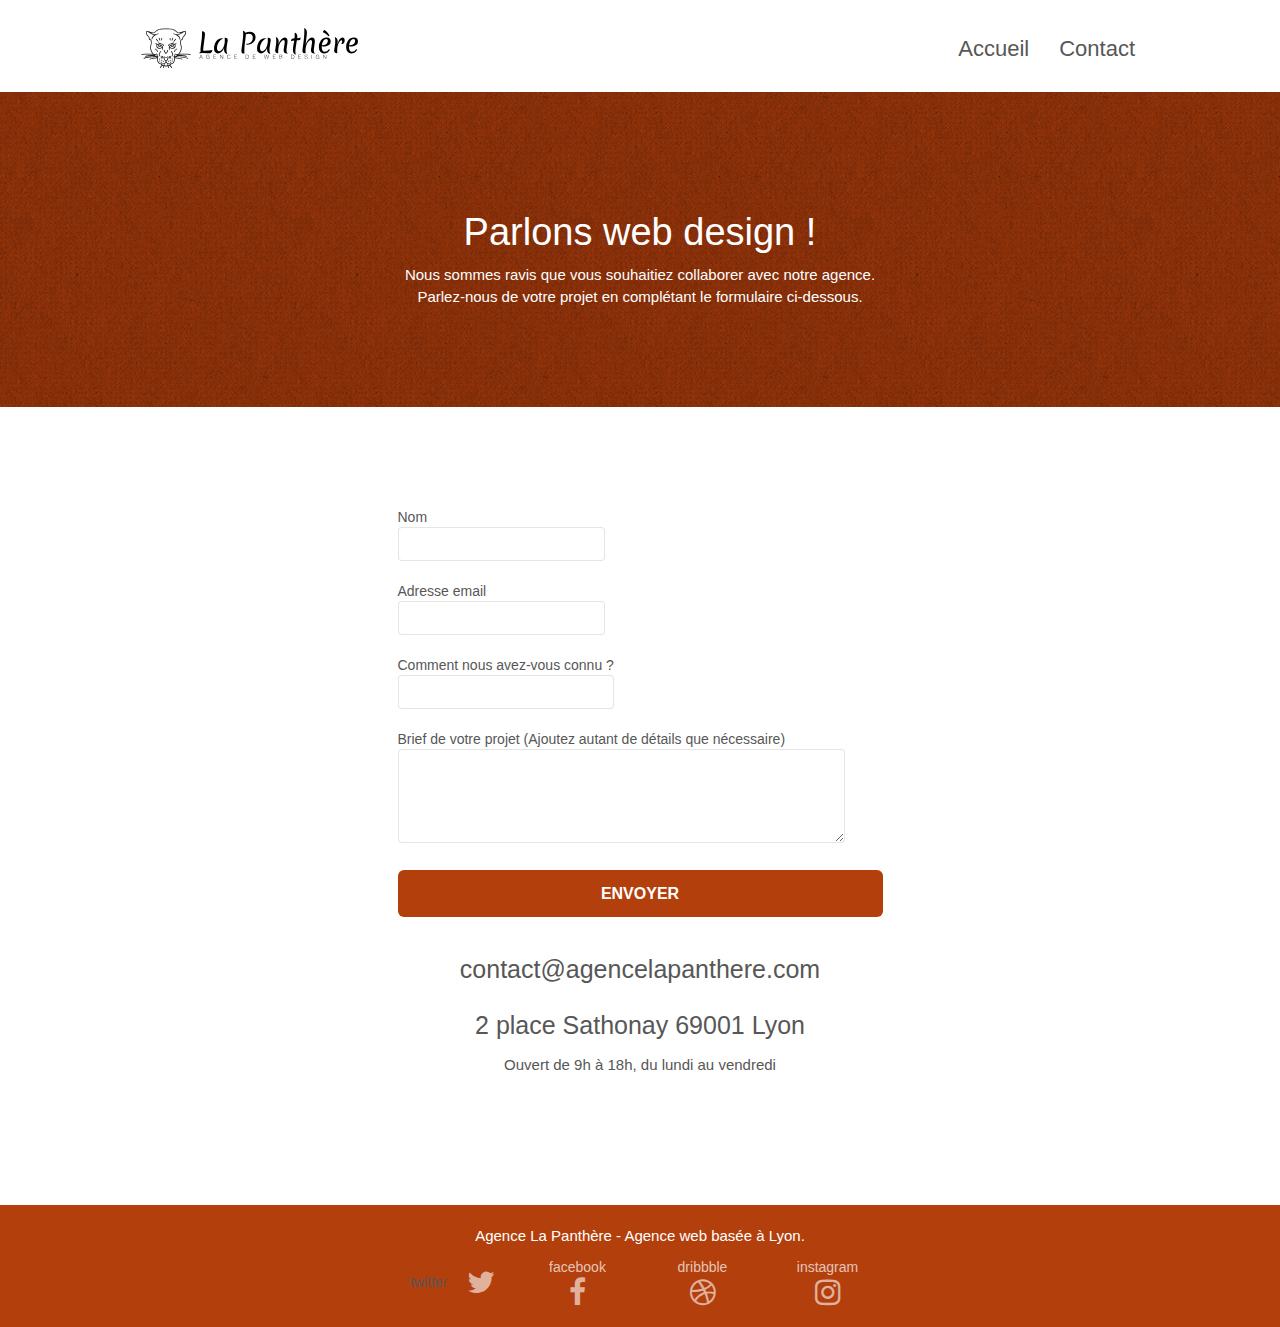
==== Contact.html @ 57f69f31 "finalisation" ====
<!doctype html>
<html lang="fr"> <!-- Langue fr -->
<head>
    <meta charset="utf-8">
	<!-- balise desc remplit  -->
	<!-- modif du format favicon -->
	<!-- supp des keywords  -->
    <meta name="description" content="Contacter l'agence de web design La panthère à Lyon pour ameliorer votre site Web SEO">
    <meta name="viewport" content="width=device-width, initial-scale=1.0, viewport-fit=cover">
    <link rel="shortcut icon" type="image/png" href="favicon.png">

	<!-- "meta robots" -->
	<meta name="robots" content="index, follow">
	<meta name="googlebots" content="index, follow">
    
	<link rel="stylesheet" type="text/css" href="./css/bootstrap.min.css">
	<link rel="stylesheet" type="text/css" href="style.css">
	<link rel="stylesheet" type="text/css" href="./css/font-awesome.css">
	<link rel="stylesheet" type="text/css" href="./css/et-line.min.css">

	<script src="./js/jquery-2.1.0.min.js"></script>
	<script src="./js/bootstrap.min.js"></script>
	<script src="./js/blocs.min.js"></script>
	<script src="./js/jqBootstrapValidation.js"></script>
	<script src="./js/formHandler.js"></script>

	<!-- Titre de la page  -->
    <title>Contact La Phanthère</title>

    
<!-- Analytics -->
 
<!-- Analytics END -->
    
</head>
<body>
<!-- Principal conteneur -->
<div class="page-container">
    
	<!-- bloc-0 -->
	<!-- ajout header nav  -->
	<header class="bloc bgc-white l-bloc " id="bloc-0">
		<div class="container bloc-sm">
			<nav class="navbar row">
				<div class="navbar-header">
					<a class="navbar-brand" href="index.html">
						<!-- supp keyword alt  -->
						<img src="img/agence-la-panthere-monochrome.svg" alt="Logo La panthère Agence web design" height="40" />
					</a>
					<button id="nav-toggle" type="button" class="ui-navbar-toggle navbar-toggle" data-toggle="collapse" data-target=".navbar-1">
						<span class="sr-only">Toggle navigation</span>
						<span class="icon-bar"></span>
						<span class="icon-bar"></span>
						<span class="icon-bar"></span>
					</button>
				</div>
				<div class="collapse navbar-collapse navbar-1 special-dropdown-nav">
					<ul class="site-navigation nav navbar-nav">
						<li>
							<a href="index.html">Accueil</a>
						</li>
						<!-- supp li inutiles  -->
						<li>
							<a href="Contact.html">Contact </a>
						</li>
					</ul>
				</div>
			</nav>
		</div>
	</header>
	<!-- bloc-0 END -->

	<!-- bloc-6 -->
	<main>
		<section class="bloc bg-dots-bg bg-repeat bgc-atomic-tangerine d-bloc bloc-bg-texture texture-paper" id="bloc-6">
			<div class="container bloc-lg">
				<div class="row">
					<div class="col-sm-12">
						<h1 class="text-center hero-bloc-text tc-white">
							Parlons web design !
						</h1>
						<p class="text-center mg-lg tc-white tight-width-whitespace">
							Nous sommes ravis que vous souhaitiez collaborer avec notre agence.<br>
							Parlez-nous de votre projet en complétant le formulaire ci-dessous.
						</p>
					</div>
				</div>
			</div>
		</section>
		<!-- bloc-6 END -->

		<!-- bloc-7 -->
		<!-- modif type input -->
		<div class="bloc bgc-white l-bloc" id="bloc-7">
			<div class="container bloc-lg">
				<div class="row centerForm">
					<div class="col-sm-6 ">
						<form id="form_1" novalidate data-success-msg="Votre message à bien été envoyé." data-fail-msg="Désole le serveur ne repond pas !">
							<div class="form-group">
								<label>
									Nom
									<input id="name" type="name" class="form-control"  />
								</label>								
							</div>
							<div class="form-group">
								<label>
									Adresse email
									<input id="email" type="email" class="form-control"  />
								</label>								
							</div>
							<div class="form-group">
								<label>
									Comment nous avez-vous connu ?
									<input class="form-control" type="info" id="input_504" />
								</label>
							</div>
							<div class="form-group">
								<label>
									Brief de votre projet (Ajoutez autant de détails que nécessaire)<br>
									<textarea id="message" class="form-control" rows="4" cols="50" ></textarea>
								</label>
							</div> 
							<button class="bloc-button btn btn-lg btn-block cta-hero btn-atomic-tangerine" type="submit">
								Envoyer
							</button>
						</form>
					</div>
					<!-- modif balise info -->
					<div class="col-sm-6 infoCont">
						<a href="mailto:contact@agencelapanthere.com">contact@agencelapanthere.com</a>
						<a href="https://www.google.fr/maps/place/2+Pl.+Sathonay,+69001+Lyon/@45.7695278,4.8279733,17z/data=!3m1!4b1!4m5!3m4!1s0x47f4eb020f3664e9:0x13e3d71752922c1f!8m2!3d45.7695241!4d4.8301673">2 place Sathonay 69001 Lyon</a>
						<p>Ouvert de 9h à 18h, du lundi au vendredi</p>
					</div>
				</div>
			</div>
		</div>
	</main>
		<!-- bloc-7 END -->

		<!-- ScrollToTop Button -->
		<a class="bloc-button btn btn-d scrollToTop" onclick="scrollToTarget('1')"><span class="fa fa-chevron-up"></span></a>
		<!-- ScrollToTop Button END-->


		<!-- Footer - bloc-8 -->
		<footer class="bloc bgc-atomic-tangerine d-bloc" id="bloc-8">
			<div class="container bloc-sm">
				<div class="row">
					<div class="col-sm-12">
						<p class="text-center white">
							Agence La Panthère - Agence web basée à Lyon.
						</p>
						<div class="row row-no-gutters social">
							<div class="col-sm-3">
								<div class="text-center">
									<a class="social" href="https://www.twitter.com">
										twitter
										<span class="fa fa-twitter icon-md"></span>
									</a>
								</div>
							</div>
							<div class="col-sm-3">
								<div class="text-center">
									facebook
									<a class="social" href="https://www.facebook.com">
										<span class="fa fa-facebook icon-md"></span>
									</a>
								</div>
							</div>
							<div class="col-sm-3">
								<div class="text-center">
									dribbble
									<a class="social" href="https://www.dribbble.com">
										<span class="fa fa-dribbble icon-md"></span>
									</a>
								</div>
							</div>
							<div class="col-sm-3">
								<div class="text-center">
									instagram
									<a class="social" href="https://www.instagram.com">
										<span class="fa fa-instagram icon-md"></span>
									</a>
								</div>
							</div>
						</div>
						<!-- supp partenaires -->
					</div>
				</div>
			</div>
		</footer>
	<!-- Footer - bloc-8 END -->

</div>
	<!-- Principal conteneur END -->
    

</body>
</html>
---- style.css ----
body {
    margin: 0;
    padding: 0;
    background: #FFF;
    overflow-x: hidden;
    -webkit-font-smoothing: antialiased;
    -moz-osx-font-smoothing: grayscale;
}

a,
button {
    transition: all .3s ease-in-out;
    outline: none!important;
}

a:hover {
    text-decoration: none;
    cursor: pointer;
}

#page-loading-blocs-notifaction {
    position: fixed;
    top: 0;
    bottom: 0;
    width: 100%;
    z-index: 100000;
    background: #FFFFFF url("img/pageload-spinner.gif") no-repeat center center;
}

.bloc {
    width: 100%;
    clear: both;
    background: 50% 50% no-repeat;
    padding: 0 50px;
    -webkit-background-size: cover;
    -moz-background-size: cover;
    -o-background-size: cover;
    background-size: cover;
    position: relative;
}

.bloc .container {
    padding-left: 0;
    padding-right: 0;
}

.bloc-lg {
    padding: 100px 50px;
}

.bloc-md {
    padding: 50px;
}

.bloc-sm {
    padding: 20px 50px;
}

.bg-center,
.bg-l-edge,
.bg-r-edge,
.bg-t-edge,
.bg-b-edge,
.bg-tl-edge,
.bg-bl-edge,
.bg-tr-edge,
.bg-br-edge,
.bg-repeat {
    -webkit-background-size: auto!important;
    -moz-background-size: auto!important;
    -o-background-size: auto!important;
    background-size: auto!important;
}

.bg-repeat {
    background: repeat;
}

.bg-t-edge {
    background: top no-repeat;
}

.bloc-bg-texture::before {
    content: "";
    background-size: 2px 2px;
    position: absolute;
    top: 0;
    bottom: 0;
    left: 0;
    right: 0;
}

.texture-paper::before {
    background: url("img/texture-paper.png");
    background-size: 280px 280px;
}

.b-parallax {
    background-attachment: fixed;
}

.d-bloc {
    color: rgba(255, 255, 255, .7);
}

.d-bloc button:hover {
    color: rgba(255, 255, 255, .9);
}

.d-bloc .icon-round,
.d-bloc .icon-square,
.d-bloc .icon-rounded,
.d-bloc .icon-semi-rounded-a,
.d-bloc .icon-semi-rounded-b {
    border-color: rgba(255, 255, 255, .9);
}

.d-bloc .divider-h span {
    border-color: rgba(255, 255, 255, .2);
}

.d-bloc .a-btn,
.d-bloc .navbar a,
.d-bloc .navbar-brand,
.d-bloc a .icon-sm,
.d-bloc a .icon-md,
.d-bloc a .icon-lg,
.d-bloc a .icon-xl,
.d-bloc h1 a,
.d-bloc h2 a,
.d-bloc h3 a,
.d-bloc h4 a,
.d-bloc h5 a,
.d-bloc h6 a,
.d-bloc p a {
    color: rgba(255, 255, 255, .6);
}

.d-bloc .a-btn:hover,
.d-bloc .navbar a:hover,
.d-bloc .navbar-brand:hover,
.d-bloc a:hover .icon-sm,
.d-bloc a:hover .icon-md,
.d-bloc a:hover .icon-lg,
.d-bloc a:hover .icon-xl,
.d-bloc h1 a:hover,
.d-bloc h2 a:hover,
.d-bloc h3 a:hover,
.d-bloc h4 a:hover,
.d-bloc h5 a:hover,
.d-bloc h6 a:hover,
.d-bloc p a:hover {
    color: rgba(255, 255, 255, 1);
}

.d-bloc .navbar-toggle .icon-bar {
    background: rgba(255, 255, 255, 1);
}

.d-bloc .btn-wire,
.d-bloc .btn-wire:hover {
    color: rgba(255, 255, 255, 1);
    border-color: rgba(255, 255, 255, 1);
}

.d-bloc .panel {
    color: rgba(0, 0, 0, .5);
}

.d-bloc .panel button:hover {
    color: rgba(0, 0, 0, .7);
}

.d-bloc .panel icon {
    border-color: rgba(0, 0, 0, .7);
}

.d-bloc .panel .divider-h span {
    border-color: rgba(0, 0, 0, .1);
}

.d-bloc .panel .a-btn {
    color: rgba(0, 0, 0, .6);
}

.d-bloc .panel .a-btn:hover {
    color: rgba(0, 0, 0, 1);
}

.d-bloc .panel .btn-wire,
.d-bloc .panel .btn-wire:hover {
    color: rgba(0, 0, 0, .7);
    border-color: rgba(0, 0, 0, .3);
}

.d-bloc .panel,
.l-bloc {
    color: rgba(0, 0, 0, .5);
}

.d-bloc .panel button:hover,
.l-bloc button:hover {
    color: rgba(0, 0, 0, .7);
}

.l-bloc .icon-round,
.l-bloc .icon-square,
.l-bloc .icon-rounded,
.l-bloc .icon-semi-rounded-a,
.l-bloc .icon-semi-rounded-b {
    border-color: rgba(0, 0, 0, .7);
}

.d-bloc .panel .divider-h span,
.l-bloc .divider-h span {
    border-color: rgba(0, 0, 0, .1);
}

.d-bloc .panel .a-btn,
.l-bloc .a-btn,
.l-bloc .navbar a,
.l-bloc .navbar-brand,
.l-bloc a .icon-sm,
.l-bloc a .icon-md,
.l-bloc a .icon-lg,
.l-bloc a .icon-xl,
.l-bloc h1 a,
.l-bloc h2 a,
.l-bloc h3 a,
.l-bloc h4 a,
.l-bloc h5 a,
.l-bloc h6 a,
.l-bloc p a {
    color: rgba(0, 0, 0, .6);
}

.d-bloc .panel .a-btn:hover,
.l-bloc .a-btn:hover,
.l-bloc .navbar a:hover,
.l-bloc .navbar-brand:hover,
.l-bloc a:hover .icon-sm,
.l-bloc a:hover .icon-md,
.l-bloc a:hover .icon-lg,
.l-bloc a:hover .icon-xl,
.l-bloc h1 a:hover,
.l-bloc h2 a:hover,
.l-bloc h3 a:hover,
.l-bloc h4 a:hover,
.l-bloc h5 a:hover,
.l-bloc h6 a:hover,
.l-bloc p a:hover {
    color: rgba(0, 0, 0, 1);
}

.l-bloc .navbar-toggle .icon-bar {
    color: rgba(0, 0, 0, .6);
}

.d-bloc .panel .btn-wire,
.d-bloc .panel .btn-wire:hover,
.l-bloc .btn-wire,
.l-bloc .btn-wire:hover {
    color: rgba(0, 0, 0, .7);
    border-color: rgba(0, 0, 0, .3);
}

.voffset {
    margin-top: 30px;
}

.voffset-lg {
    margin-top: 80px;
}

.row-no-gutters {
    margin-right: 0;
    margin-left: 0;
}

.row.row-no-gutters > [class^="col-"],
.row.row-no-gutters > [class*=" col-"] {
    padding-right: 0;
    padding-left: 0;
}

#bloc-1-hero h1 {
    font-size: 32px;
}

.navbar {
    margin-bottom: 0;
    z-index: 1;
}

.navbar-brand {
    height: auto;
    padding: 3px 15px;
    font-size: 25px;
    font-weight: normal;
    font-weight: 600;
    line-height: 44px;
}

.navbar-brand img {
    max-height: 200px;
    margin: 0 5px 0 0;
    display: inline;
}

.navbar-brand img[src$=svg] {
    min-width: 100px;
}

.nav-center .navbar-brand img {
    margin: 0;
}

.navbar .nav {
    padding-top: 2px;
    margin-right: -16px;
    float: right;
    z-index: 1;
}

.nav > li {
    float: left;
    margin-top: 4px;
    font-size: 16px;
}

.navbar-nav .open .dropdown-menu > li > a {
    text-align: inherit;
}

li a
{
    font-size: 22px;
}

li:hover
{
    background-color: #f6f6f6;
    border-radius: 25px;
}

.nav > li a:hover,
.nav > li a:focus {
    background: transparent;
}

.navbar-toggle {
    margin: 10px 10px 0 0;
    border: 0px;
}

.navbar-toggle:hover {
    background: transparent!important;
}

.navbar-toggle .icon-bar {
    background-color: rgba(0, 0, 0, .5);
    width: 26px;
}

.nav-invert .navbar .nav {
    float: left;
}

.nav-invert .navbar-header,
.nav-invert .navbar-brand {
    float: right;
    position: relative;
    z-index: 2;
}

/* ajout de  class  */

.citationT
{
    text-align: center;
    display: flex;
    flex-direction: column;
    margin: 5px ;
}

.citation
{
    font-weight: 200;
    font-size: 18px;
}

.marginh2
{
    margin: 8px;
}

.infoCont
{
    display: flex;
    flex-direction: column;
    align-items: center;
    margin: 20px;
    font-size: 25px;
}

.infoCont a 
{
    margin: 10px;
}

.infoCont a:hover
{
    background-color: #acacac;
    border-radius: 10px;
} 

.centerForm
{
    display: flex;
    align-items: center;
    justify-content: center;
    flex-wrap: wrap;
}

@media (min-width: 768px) {
    .site-navigation {
        position: absolute;
        top: 50%;
        right: 20px;
        transform: translate(0, -50%);
        -webkit-transform: translateY(-50%);
    }
    .nav > li .dropdown-menu a,
    .nav > li .dropdown-menu a:hover {
        color: #484848;
    }
    .nav-invert .site-navigation {
        left: 0;
        right: 0;
    }
    .nav-center {
        text-align: center;
    }
    .nav-center .navbar-header {
        width: 100%;
    }
    .nav-center .navbar-header,
    .nav-center .navbar-brand,
    .nav-center .nav > li {
        float: none;
        display: inline-block;
    }
    .nav-center .site-navigation {
        position: relative;
        width: 100%;
        right: 0;
        margin-right: 0px;
        margin-top: 20px;
    }
    .nav-center.mini-nav .navbar-toggle {
        float: none;
        margin: 10px auto 0;
    }
}

.nav > li > .dropdown a {
    background: none!important;
    display: block;
    padding: 14px 15px;
}

nav .caret {
    margin: 0 5px;
}

.dropdown-menu .dropdown-menu {
    top: -8px;
    left: 100%;
}

.dropdown-menu .dropmenu-flow-right {
    top: 100%;
    left: 0;
    margin-left: -1px;
    border-top-left-radius: 0;
    border-top-right-radius: 0;
}

.dropdown-menu .dropdown span {
    border: 4px solid black;
    border-top-color: transparent;
    border-right-color: transparent;
    border-bottom-color: transparent;
    margin: 6px -5px 0 0!important;
    float: right;
}

.mg-md {
    margin-top: 10px;
    margin-bottom: 20px;
}

.mg-lg {
    margin-top: 10px;
    margin-bottom: 40px;
}

.btn {
    margin: 0 5px 5px 0;
}

.btn.pull-right {
    margin: 0 0 5px 5px;
}

.btn-d,
.btn-d:hover,
.btn-d:focus {
    color: #FFF;
    background: rgba(0, 0, 0, .3);
}

button {
    outline: none!important;
}

.btn-rd {
    border-radius: 40px;
}

.btn-clean {
    border: 1px solid rgba(0, 0, 0, .08);
    border-bottom-color: rgba(0, 0, 0, .1);
    text-shadow: 0 1px 0 rgba(0, 0, 1, .1);
    box-shadow: 0 1px 3px rgba(0, 0, 1, .25), inset 0 1px 0 0 rgba(255, 255, 255, .15);
}

.icon-md {
    font-size: 30px!important;
}

.icon-lg {
    font-size: 60px!important;
}

.sm-shadow {
    text-shadow: 0 1px 2px rgba(0, 0, 0, .3);
}

.panel-sq,
.panel-sq .panel-heading,
.panel-sq .panel-footer {
    border-radius: 0;
}

.panel-rd {
    border-radius: 30px;
}

.panel-rd .panel-heading {
    border-radius: 29px 29px 0 0;
}

.panel-rd .panel-footer {
    border-radius: 0 0 29px 29px;
}

.form-control {
    border-color: rgba(0, 0, 0, .1);
    box-shadow: none;
}

.scrollToTop {
    width: 40px;
    height: 40px;
    position: fixed;
    bottom: 20px;
    right: 20px;
    opacity: 0;
    z-index: 500;
    transition: all .3s ease-in-out;
}

.scrollToTop span {
    margin-top: 6px;
}

.showScrollTop {
    font-size: 14px;
    opacity: 1;
}

a[data-lightbox] {
    position: relative;
    display: block;
    text-align: center;
}

a[data-lightbox]:hover::before {
    content: "+";
    font-family: "HelveticaNeue-Light", "Helvetica Neue Light", "Helvetica Neue", Helvetica, Arial;
    font-size: 32px;
    width: 50px;
    height: 50px;
    margin-left: -25px;
    border-radius: 50%;
    background: rgba(0, 0, 0, .6);
    color: #FFF;
    font-weight: 100;
    z-index: 1;
    position: absolute;
    top: 50%;
    transform: translateY(-50%);
    -webkit-transform: translateY(-50%);
}

a[data-lightbox]:hover img {
    opacity: 0.6;
    -webkit-animation-fill-mode: none;
    animation-fill-mode: none;
}

#lightbox-modal {
    display: flex;
    align-items: center;
}

#lightbox-modal .modal-dialog {
    width: 90%;
    max-width: 900px;
    margin: 0 auto 0;
}

#lightbox-modal .modal-dialog img {
    max-height: 90vh;
    margin: 0 auto;
}

.lightbox-caption {
    padding: 20px;
    color: #FFF;
    background: rgba(0, 0, 0, .5);
    position: absolute;
    left: 15px;
    right: 15px;
    bottom: 5px;
}

.close-lightbox {
    color: #FFF;
    font-size: 30px;
    position: absolute;
    top: 20px;
    right: 20px;
    z-index: 20;
    background: rgba(0, 0, 0, .5);
    border: none;
    line-height: 30px;
    padding: 0 9px 5px;
    opacity: 0.3;
}

.close-lightbox:hover,
.next-lightbox:hover,
.prev-lightbox:hover {
    opacity: 1.0;
    color: #FFF;
}

.next-lightbox,
.prev-lightbox {
    font-size: 20px;
    color: rgba(255, 255, 255, .9);
    background: rgba(0, 0, 0, .5);
    transition: all .2s ease-in-out;
    position: absolute;
    top: 45%;
    z-index: 1;
    opacity: 0.4;
}

.next-lightbox {
    padding: 6px 8px 1px 13px;
    right: 25px;
}

.prev-lightbox {
    padding: 6px 13px 1px 10px;
    left: 25px;
}

.snapshot-lb .modal-body {
    padding-bottom: 45px;
}

.snapshot-lb .lightbox-caption {
    padding: 0;
    color: rgba(0, 0, 0, .5);
    background: none;
}

h1,
h2,
h3,
h4,
h5,
h6,
p,
label,
.btn,
a {
    font-family: "helvetica";
    font-weight: 400;
    color: #575757!important;
}

.container {
    max-width: 1000px;
}

.hero-bloc-text {
    font-size: 38px;
}

.statement-bloc-text {
    line-height: 26px;
    font-style: italic;
    font-size: 20px;
    text-align: center;
    font-weight: lighter;
    max-width: 520px;
    margin: auto auto auto auto;
}

p {
    font-size: 15px;
}

.tight-width-whitespace {
    max-width: 600px;
    margin: auto auto auto auto;
}

.h1 {
    font-size: 20px;
    font-family: "Open Sans";
}

.cta-hero {
    margin-top: 22px;
    color: #FFFFFF!important;
    text-transform: uppercase;
    padding: 12px 28px 12px 28px;
    font-size: 16px;
    font-weight: 700;
}

/* modif de la balise social  */
.social {
    display: flex;
    align-items: center;
    justify-content: space-evenly;
    max-width: 500px;
    margin: auto auto auto auto;
}

h2 {
    font-size: 25px;
    line-height: 1.4em;
}

h3 {
    font-size: 15px;
    text-transform: uppercase;
    font-weight: 700;
    color: #333333!important;
}

.med-width-whitespace {
    max-width: 800px;
    margin: auto auto auto auto;
    box-shadow: 0px 0px 0px #000000;
}

h1 {
    color: #333333!important;
}

h4 {
    color: #333333!important;
}

.icons {
    margin-bottom: 14px;
    margin-top: 24px;
}

.white {
    color: #FFFFFF!important;
}

.portfolio-thumb {
    margin-bottom: 24px;
}

.portfolio-row {
    margin-bottom: 44px;
    margin-top: 50px;
}

.avatar {
    box-shadow: 0px 4px 9px rgba(0, 0, 0, 0.3);
}

.black-background {
    background-color: rgba(165, 147, 99, 0.7);
    padding: 40px 40px 40px 40px;
}

.bold-link {
    font-weight: 900;
    text-decoration: underline!important;
}

.bgc-white {
    background-color: #FFFFFF;
}

.bgc-dark-slate-blue {
    background-color: #364577;
}

/* modif de certaine couleur  */

.bgc-atomic-tangerine {
    background-color: #b33f0d;
}

.tc-white {
    color: #FFFFFF!important;
}

.btn-atomic-tangerine {
    background: #b33f0d;
    color: #FFFFFF!important;
}

.btn-atomic-tangerine:hover {
    background: #c27956!important;
    color: #FFFFFF!important;
}

.ltc-white {
    color: #FFFFFF!important;
}

.ltc-white:hover {
    color: #cccccc!important;
}

.ltc-atomic-tangerine {
    color: #F3976C!important;
}

.ltc-atomic-tangerine:hover {
    color: #c27956!important;
}

.icon-dark-slate-blue {
    color: #364577!important;
    border-color: #364577!important;
}

.bg-dots-bg {
    background-image: url("img/dots-bg.png");
}

.bg-lines-h2-bg {
    background-image: url("img/lines-h2-bg.png");
}

.bg-banniere {
    background-image: url("img/agence-la-panthere.jpg");
}

.bg-presentation {
    background-image: url("img/image-de-presentation.jpg");
}

@media (max-width: 1024px) {
    .bloc {
        padding-left: 20px;
        padding-right: 20px;
    }
    .bloc.full-width-bloc,
    .bloc-tile-2.full-width-bloc .container,
    .bloc-tile-3.full-width-bloc .container,
    .bloc-tile-4.full-width-bloc .container {
        padding-left: 0;
        padding-right: 0;
    }
}

@media (max-width: 992px) and (min-width: 768px) {
    .navbar .nav {
        max-width: 80%
    }
    .nav-center.navbar .nav {
        max-width: 100%
    }
}

@media only screen and (min-width: 768px) and (max-width: 1024px) and (orientation: landscape) {
    .b-parallax {
        background-attachment: scroll;
    }
}

@media only screen and (min-width: 1024px) and (max--width: 1366px) and (-webkit-min-device-pixel-ratio: 1.5) {
    .b-parallax {
        background-attachment: scroll;
    }
}

@media (max-width: 991px) {
    .container {
        width: 100%;
    }
    .b-parallax {
        background-attachment: scroll;
    }
    .page-container,
    #hero-bloc {
        overflow-x: hidden;
        position: relative;
    }
    /* .bloc { interdit par W3C )
        padding-left: constant(safe-area-inset-left);
        padding-right: constant(safe-area-inset-right);
    } */
    .bloc-group,
    .bloc-group .bloc {
        display: block;
        width: 100%;
    }
    .bloc-fill-screen .fill-bloc-top-edge,
    .bloc-fill-screen .fill-bloc-bottom-edge {
        padding: 0 20px;
        /* padding-left: constant(safe-area-inset-left);
        padding-right: constant(safe-area-inset-right); */
    }
}

@media (max-width: 767px) {
    .page-container {
        overflow-x: hidden;
        position: relative;
    }
    h1,
    h2,
    h3,
    h4,
    h5,
    h6,
    p,
    #disqus_thread {
        padding-left: 10px!important;
        padding-right: 10px!important;
    }
    .b-parallax {
        background-attachment: scroll;
    }
    .navbar .nav {
        padding-top: 0;
        border-top: 1px solid rgba(0, 0, 0, .2);
        float: none!important;
    }
    .navbar.row {
        margin-left: 0;
        margin-right: 0;
    }
    .site-navigation {
        position: inherit;
        transform: none;
        -webkit-transform: none;
        -ms-transform: none;
    }
    .nav > li {
        margin-top: 0;
        border-bottom: 1px solid rgba(0, 0, 0, .1);
        background: rgba(0, 0, 0, .05);
        text-align: left;
        padding-left: 15px;
        width: 100%;
    }
    .nav > li:hover {
        background: rgba(0, 0, 0, .08);
    }
    .dropdown .dropdown a .caret {
        float: none;
        margin: 5px 0 0 10px!important;
        border: 4px solid black;
        border-bottom-color: transparent;
        border-right-color: transparent;
        border-left-color: transparent;
    }
    #hero-bloc .navbar .nav {
        background: rgba(0, 0, 0, .8);
    }
    #hero-bloc .navbar .nav a {
        color: rgba(255, 255, 255, .6);
    }
    .hero {
        padding: 50px 0;
    }
    .hero-nav {
        left: -1px;
        right: -1px;
    }
    .navbar-collapse {
        padding: 0;
        overflow-x: hidden;
        -webkit-box-shadow: none;
        box-shadow: none;
    }
    .navbar-brand img {
        max-height: 40px;
        width: auto;
    }
    .nav-invert .navbar-header {
        float: none;
        width: 100%;
    }
    .nav-invert .navbar-toggle {
        float: left;
        margin-left: 10px;
    }
    .bloc {
        padding-left: 0;
        padding-right: 0;
    }
    .bloc-xxl,
    .bloc-xl,
    .bloc-lg {
        padding: 40px 0;
    }
    .bloc-sm,
    .bloc-md {
        padding-left: 0;
        padding-right: 0;
    }
    .bloc-tile-2 .container,
    .bloc-tile-3 .container,
    .bloc-tile-4 .container,
    .bloc-fill-screen .fill-bloc-top-edge,
    .bloc-fill-screen .fill-bloc-bottom-edge {
        padding-left: 0;
        padding-right: 0;
    }
    .a-block {
        padding: 0 10px;
    }
    .btn-dwn {
        display: none;
    }
    .voffset {
        margin-top: 5px;
    }
    .voffset-md {
        margin-top: 20px;
    }
    .voffset-lg {
        margin-top: 30px;
    }
    form {
        padding: 5px;
    }
    .close-lightbox {
        display: inline-block;
    }
    .blocsapp-device-iphone5 {
        background-size: 216px 425px;
        padding-top: 60px;
        width: 216px;
        height: 425px;
    }
    .blocsapp-device-iphone5 img {
        width: 180px;
        height: 320px;
    }
}

@media (max-width: 400px) {
    .bloc {
        padding-left: 0;
        padding-right: 0;
    }
}

@media (max-width: 767px) {
    .bloc-mob-center-text {
        text-align: center;
    }
}
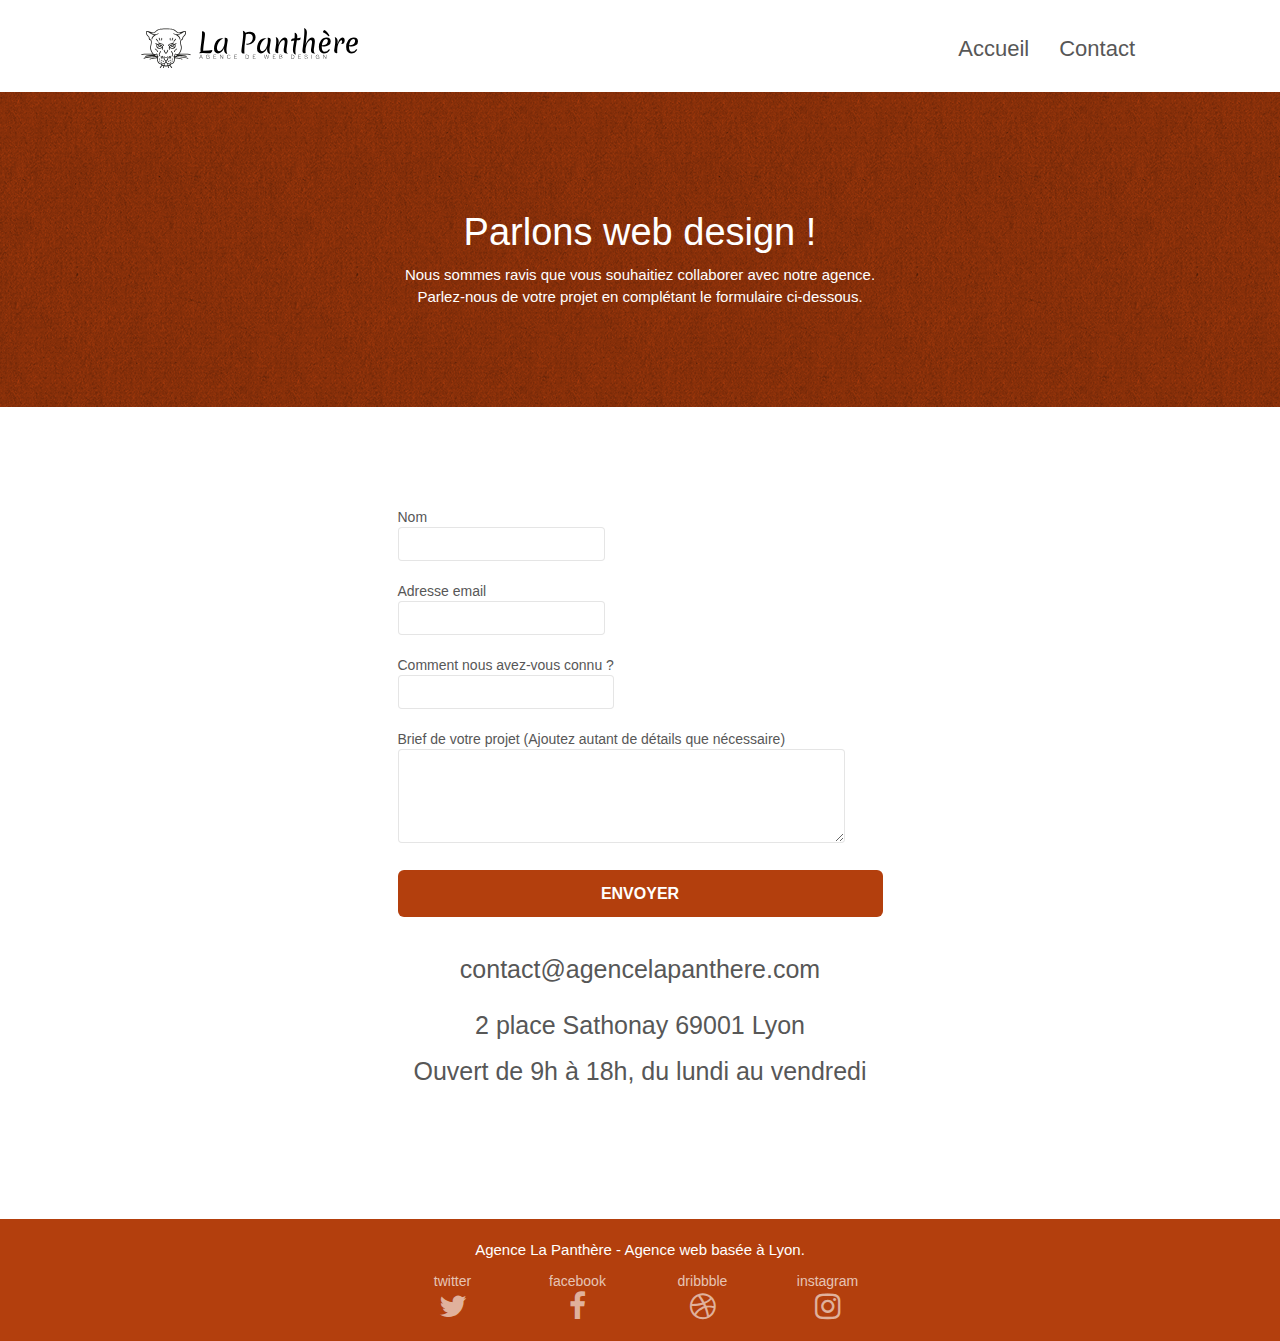
==== commit d3fe1f6b: "modif footer" ====
--- a/Contact.html
+++ b/Contact.html
@@ -153,8 +153,8 @@
 						<div class="row row-no-gutters social">
 							<div class="col-sm-3">
 								<div class="text-center">
+									twitter
 									<a class="social" href="https://www.twitter.com">
-										twitter
 										<span class="fa fa-twitter icon-md"></span>
 									</a>
 								</div>
--- a/style.css
+++ b/style.css
@@ -408,6 +408,11 @@
     margin: 10px;
 }
 
+.infoCont p
+{
+    font-size: 25px;
+}
+
 .infoCont a:hover
 {
     background-color: #acacac;
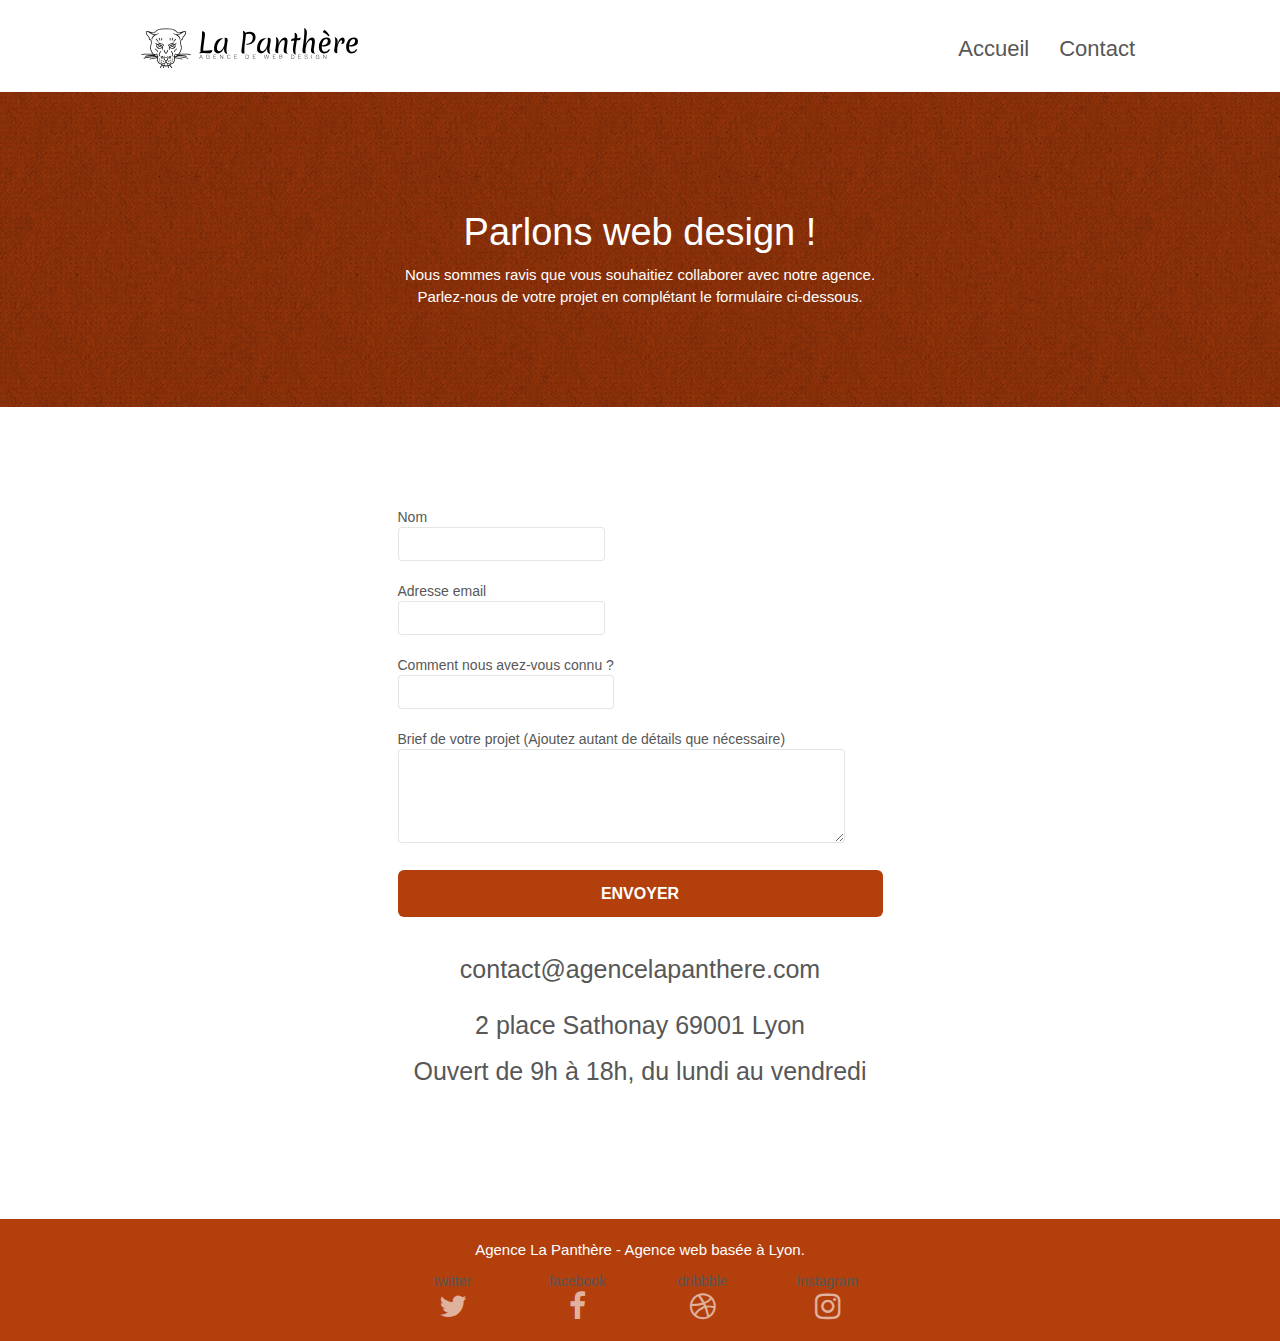
==== commit 5a833668: "fianl" ====
--- a/Contact.html
+++ b/Contact.html
@@ -153,32 +153,32 @@
 						<div class="row row-no-gutters social">
 							<div class="col-sm-3">
 								<div class="text-center">
-									twitter
 									<a class="social" href="https://www.twitter.com">
+										twitter
 										<span class="fa fa-twitter icon-md"></span>
 									</a>
 								</div>
 							</div>
 							<div class="col-sm-3">
-								<div class="text-center">
-									facebook
+								<div class="text-center">									
 									<a class="social" href="https://www.facebook.com">
+										facebook
 										<span class="fa fa-facebook icon-md"></span>
 									</a>
 								</div>
 							</div>
 							<div class="col-sm-3">
-								<div class="text-center">
-									dribbble
+								<div class="text-center">								
 									<a class="social" href="https://www.dribbble.com">
+										dribbble
 										<span class="fa fa-dribbble icon-md"></span>
 									</a>
 								</div>
 							</div>
 							<div class="col-sm-3">
-								<div class="text-center">
-									instagram
+								<div class="text-center">									
 									<a class="social" href="https://www.instagram.com">
+										instagram
 										<span class="fa fa-instagram icon-md"></span>
 									</a>
 								</div>
--- a/style.css
+++ b/style.css
@@ -704,6 +704,7 @@
     background: none;
 }
 
+
 h1,
 h2,
 h3,
@@ -766,8 +767,14 @@
     align-items: center;
     justify-content: space-evenly;
     max-width: 500px;
-    margin: auto auto auto auto;
-}
+    margin: auto auto auto auto;    
+}
+
+.social a
+{
+    flex-direction: column;
+}
+
 
 h2 {
     font-size: 25px;
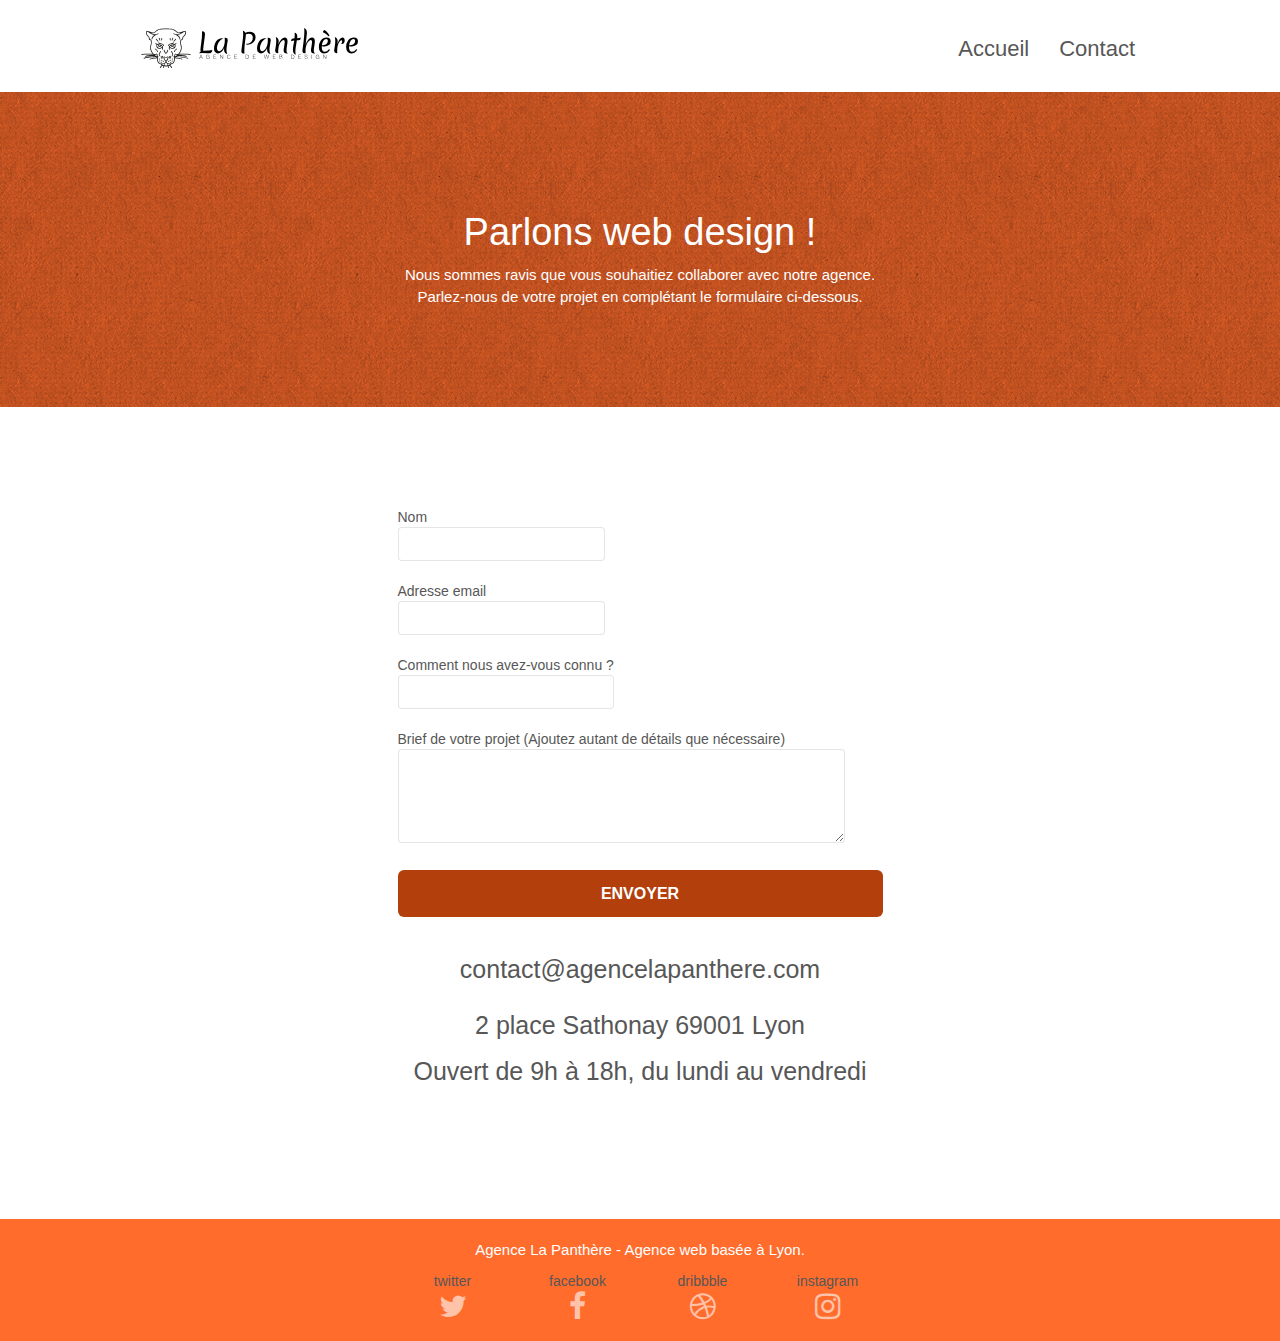
==== commit cbc85186: "head change" ====
--- a/Contact.html
+++ b/Contact.html
@@ -16,7 +16,6 @@
 	<link rel="stylesheet" type="text/css" href="./css/bootstrap.min.css">
 	<link rel="stylesheet" type="text/css" href="style.css">
 	<link rel="stylesheet" type="text/css" href="./css/font-awesome.css">
-	<link rel="stylesheet" type="text/css" href="./css/et-line.min.css">
 
 	<script src="./js/jquery-2.1.0.min.js"></script>
 	<script src="./js/bootstrap.min.js"></script>
--- a/style.css
+++ b/style.css
@@ -845,7 +845,7 @@
 /* modif de certaine couleur  */
 
 .bgc-atomic-tangerine {
-    background-color: #b33f0d;
+    background-color: #ff6c2c;
 }
 
 .tc-white {
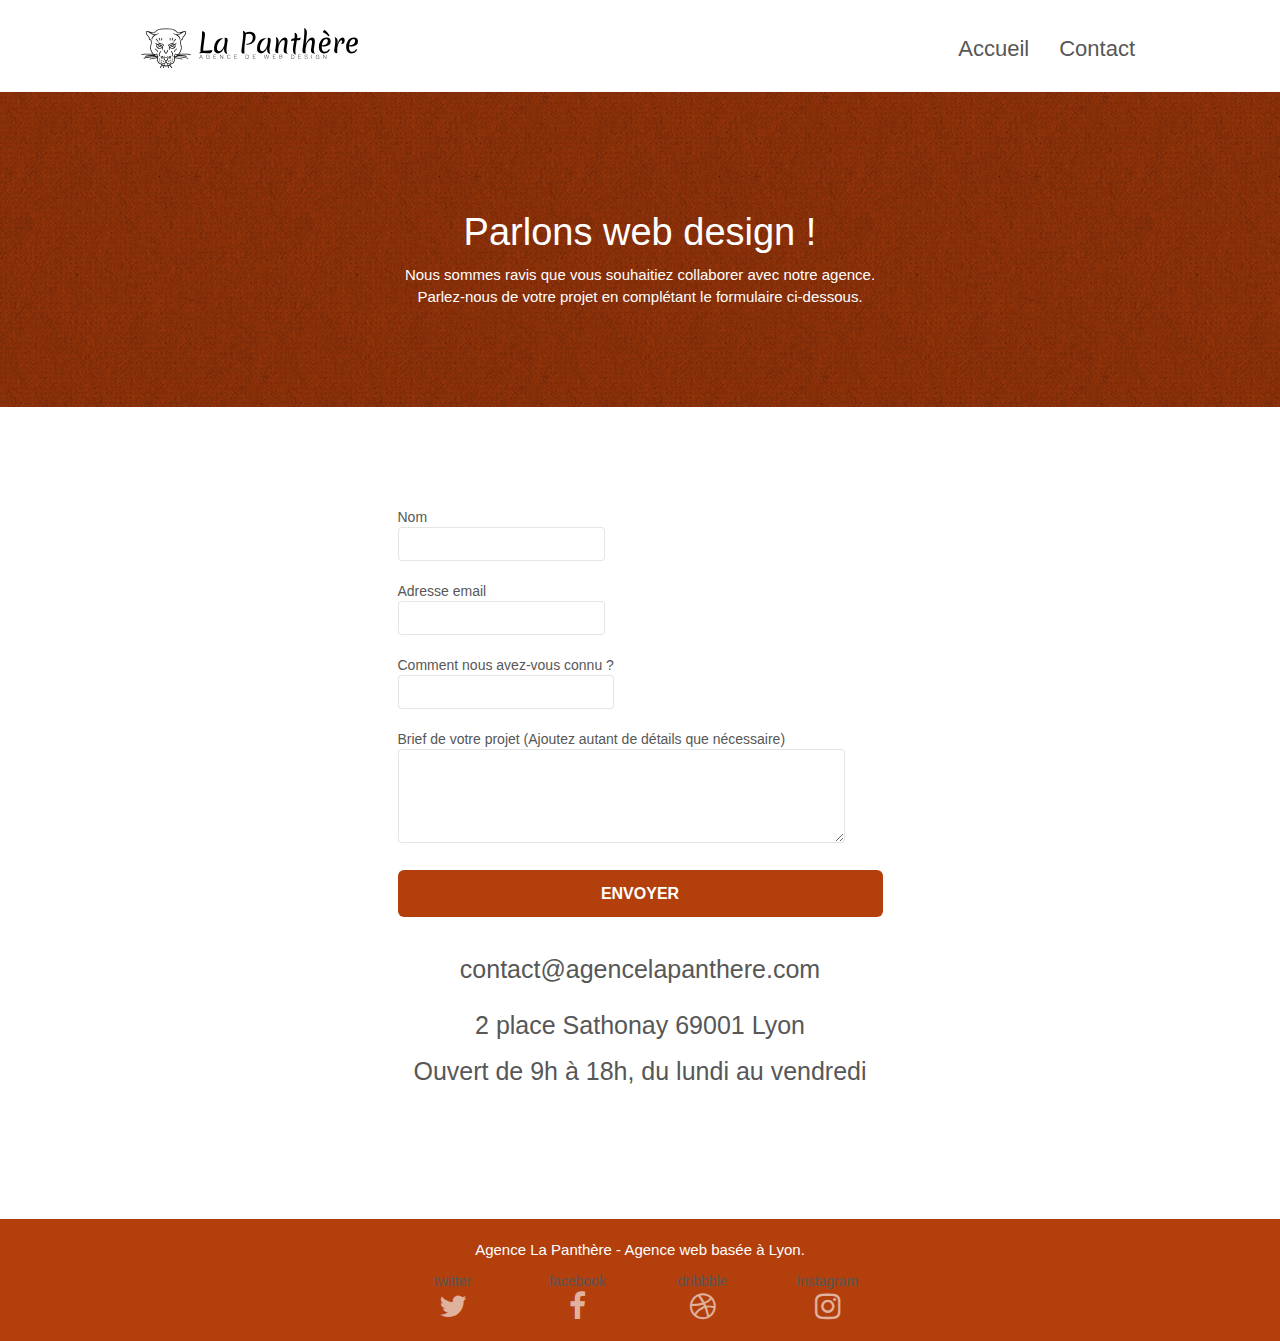
==== commit 3c3361ab: "final" ====
--- a/Contact.html
+++ b/Contact.html
@@ -17,9 +17,7 @@
 	<link rel="stylesheet" type="text/css" href="style.css">
 	<link rel="stylesheet" type="text/css" href="./css/font-awesome.css">
 
-	<script src="./js/jquery-2.1.0.min.js"></script>
 	<script src="./js/bootstrap.min.js"></script>
-	<script src="./js/blocs.min.js"></script>
 	<script src="./js/jqBootstrapValidation.js"></script>
 	<script src="./js/formHandler.js"></script>
 
--- a/style.css
+++ b/style.css
@@ -845,7 +845,7 @@
 /* modif de certaine couleur  */
 
 .bgc-atomic-tangerine {
-    background-color: #ff6c2c;
+    background-color: #b33f0d;
 }
 
 .tc-white {
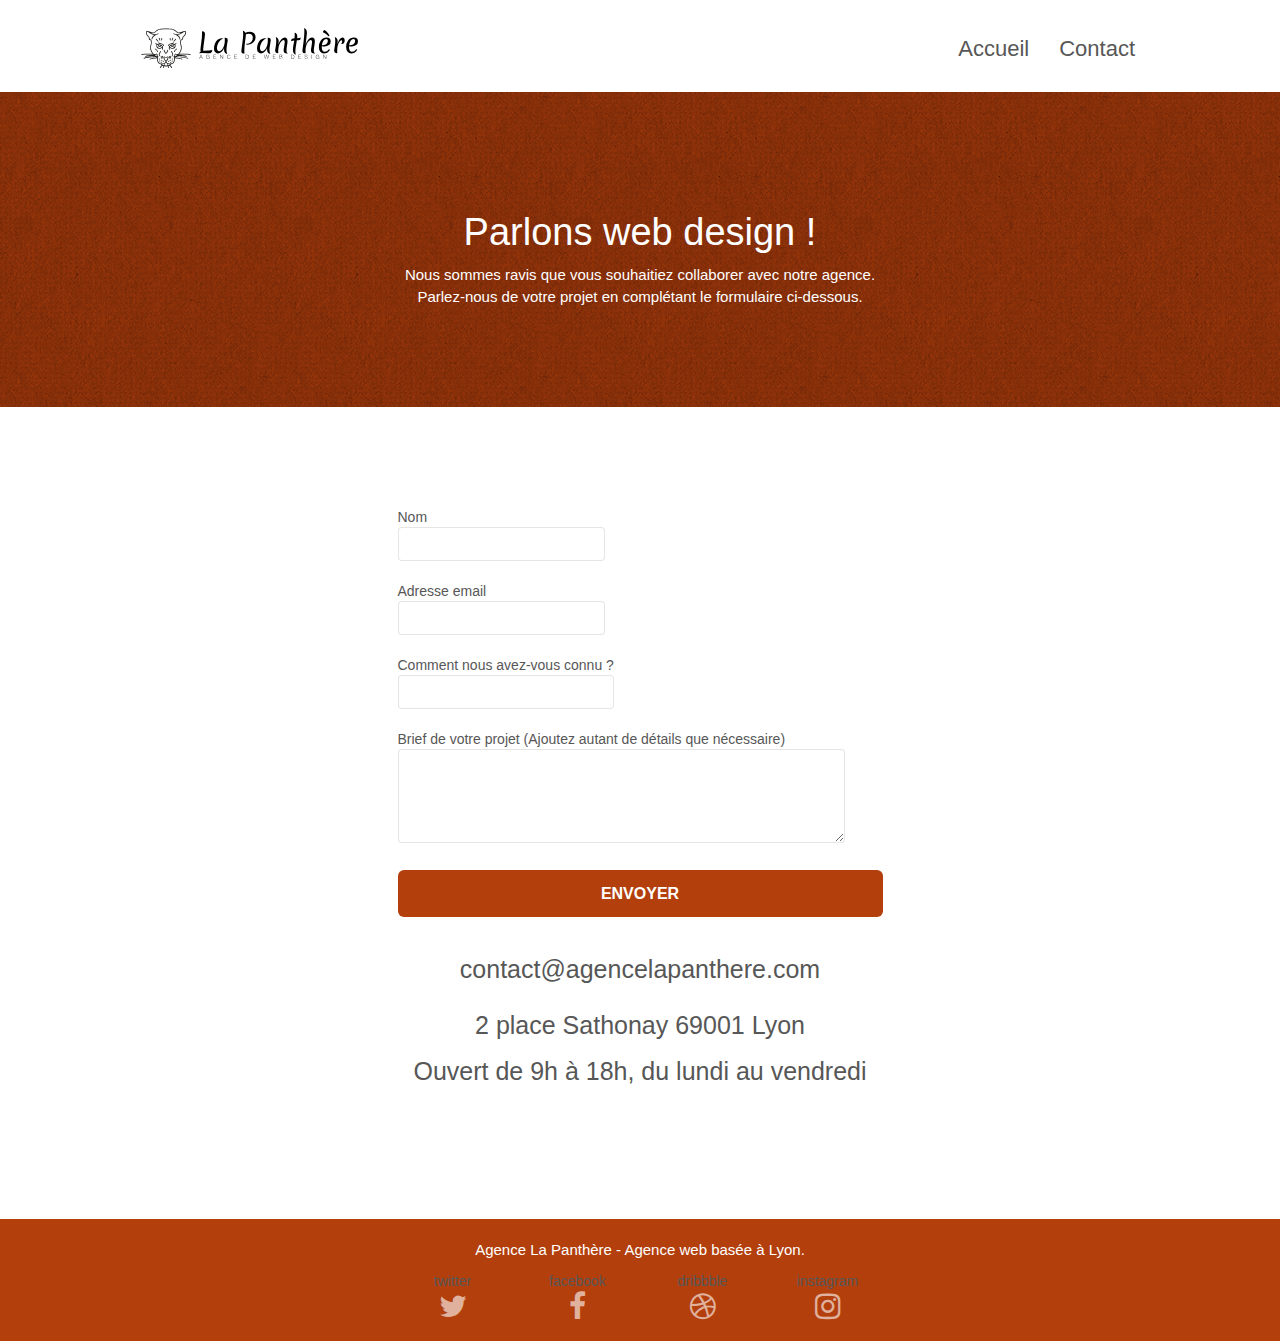
==== commit 5509b9c4: "ajout de jquery" ====
--- a/Contact.html
+++ b/Contact.html
@@ -16,10 +16,15 @@
 	<link rel="stylesheet" type="text/css" href="./css/bootstrap.min.css">
 	<link rel="stylesheet" type="text/css" href="style.css">
 	<link rel="stylesheet" type="text/css" href="./css/font-awesome.css">
-
+	<link rel="stylesheet" type="text/css" href="./css/et-line.css" />
+
+	<script src="https://code.jquery.com/jquery-2.1.0.min.js" integrity="sha256-8oQ1OnzE2X9v4gpRVRMb1DWHoPHJilbur1LP9ykQ9H0=" crossorigin="anonymous"></script>
 	<script src="./js/bootstrap.min.js"></script>
 	<script src="./js/jqBootstrapValidation.js"></script>
 	<script src="./js/formHandler.js"></script>
+	<script src="./js/blocs.js"></script>
+	<script src="./js/jquery.touchSwipe.js" defer></script>
+
 
 	<!-- Titre de la page  -->
     <title>Contact La Phanthère</title>
--- a/css/et-line.css
+++ b/css/et-line.css
@@ -0,0 +1,519 @@
+@font-face {
+    font-family: et-line;
+    src: url(../fonts/et-line.eot);
+    src: url(../fonts/et-line.eot?#iefix) format('embedded-opentype'), url(../fonts/et-line.woff) format('woff'), url(../fonts/et-line.ttf) format('truetype'), url(../fonts/et-line.svg#et-line) format('svg');
+    font-weight: 400;
+    font-style: normal
+}
+
+.et-icon-adjustments,
+.et-icon-alarmclock,
+.et-icon-anchor,
+.et-icon-aperture,
+.et-icon-attachment,
+.et-icon-bargraph,
+.et-icon-basket,
+.et-icon-beaker,
+.et-icon-bike,
+.et-icon-book-open,
+.et-icon-briefcase,
+.et-icon-browser,
+.et-icon-calendar,
+.et-icon-camera,
+.et-icon-caution,
+.et-icon-chat,
+.et-icon-circle-compass,
+.et-icon-clipboard,
+.et-icon-clock,
+.et-icon-cloud,
+.et-icon-compass,
+.et-icon-desktop,
+.et-icon-dial,
+.et-icon-document,
+.et-icon-documents,
+.et-icon-download,
+.et-icon-dribbble,
+.et-icon-edit,
+.et-icon-envelope,
+.et-icon-expand,
+.et-icon-facebook,
+.et-icon-flag,
+.et-icon-focus,
+.et-icon-gears,
+.et-icon-genius,
+.et-icon-gift,
+.et-icon-global,
+.et-icon-globe,
+.et-icon-googleplus,
+.et-icon-grid,
+.et-icon-happy,
+.et-icon-hazardous,
+.et-icon-heart,
+.et-icon-hotairballoon,
+.et-icon-hourglass,
+.et-icon-key,
+.et-icon-laptop,
+.et-icon-layers,
+.et-icon-lifesaver,
+.et-icon-lightbulb,
+.et-icon-linegraph,
+.et-icon-linkedin,
+.et-icon-lock,
+.et-icon-magnifying-glass,
+.et-icon-map,
+.et-icon-map-pin,
+.et-icon-megaphone,
+.et-icon-mic,
+.et-icon-mobile,
+.et-icon-newspaper,
+.et-icon-notebook,
+.et-icon-paintbrush,
+.et-icon-paperclip,
+.et-icon-pencil,
+.et-icon-phone,
+.et-icon-picture,
+.et-icon-pictures,
+.et-icon-piechart,
+.et-icon-presentation,
+.et-icon-pricetags,
+.et-icon-printer,
+.et-icon-profile-female,
+.et-icon-profile-male,
+.et-icon-puzzle,
+.et-icon-quote,
+.et-icon-recycle,
+.et-icon-refresh,
+.et-icon-ribbon,
+.et-icon-rss,
+.et-icon-sad,
+.et-icon-scissors,
+.et-icon-scope,
+.et-icon-search,
+.et-icon-shield,
+.et-icon-speedometer,
+.et-icon-strategy,
+.et-icon-streetsign,
+.et-icon-tablet,
+.et-icon-target,
+.et-icon-telescope,
+.et-icon-toolbox,
+.et-icon-tools,
+.et-icon-tools-2,
+.et-icon-trophy,
+.et-icon-tumblr,
+.et-icon-twitter,
+.et-icon-upload,
+.et-icon-video,
+.et-icon-wallet,
+.et-icon-wine {
+    font-family: et-line;
+    speak: none;
+    font-style: normal;
+    font-weight: 400;
+    font-variant: normal;
+    text-transform: none;
+    line-height: 1;
+    -webkit-font-smoothing: antialiased;
+    -moz-osx-font-smoothing: grayscale;
+    display: inline-block
+}
+
+.et-icon-mobile:before {
+    content: "\e000"
+}
+
+.et-icon-laptop:before {
+    content: "\e001"
+}
+
+.et-icon-desktop:before {
+    content: "\e002"
+}
+
+.et-icon-tablet:before {
+    content: "\e003"
+}
+
+.et-icon-phone:before {
+    content: "\e004"
+}
+
+.et-icon-document:before {
+    content: "\e005"
+}
+
+.et-icon-documents:before {
+    content: "\e006"
+}
+
+.et-icon-search:before {
+    content: "\e007"
+}
+
+.et-icon-clipboard:before {
+    content: "\e008"
+}
+
+.et-icon-newspaper:before {
+    content: "\e009"
+}
+
+.et-icon-notebook:before {
+    content: "\e00a"
+}
+
+.et-icon-book-open:before {
+    content: "\e00b"
+}
+
+.et-icon-browser:before {
+    content: "\e00c"
+}
+
+.et-icon-calendar:before {
+    content: "\e00d"
+}
+
+.et-icon-presentation:before {
+    content: "\e00e"
+}
+
+.et-icon-picture:before {
+    content: "\e00f"
+}
+
+.et-icon-pictures:before {
+    content: "\e010"
+}
+
+.et-icon-video:before {
+    content: "\e011"
+}
+
+.et-icon-camera:before {
+    content: "\e012"
+}
+
+.et-icon-printer:before {
+    content: "\e013"
+}
+
+.et-icon-toolbox:before {
+    content: "\e014"
+}
+
+.et-icon-briefcase:before {
+    content: "\e015"
+}
+
+.et-icon-wallet:before {
+    content: "\e016"
+}
+
+.et-icon-gift:before {
+    content: "\e017"
+}
+
+.et-icon-bargraph:before {
+    content: "\e018"
+}
+
+.et-icon-grid:before {
+    content: "\e019"
+}
+
+.et-icon-expand:before {
+    content: "\e01a"
+}
+
+.et-icon-focus:before {
+    content: "\e01b"
+}
+
+.et-icon-edit:before {
+    content: "\e01c"
+}
+
+.et-icon-adjustments:before {
+    content: "\e01d"
+}
+
+.et-icon-ribbon:before {
+    content: "\e01e"
+}
+
+.et-icon-hourglass:before {
+    content: "\e01f"
+}
+
+.et-icon-lock:before {
+    content: "\e020"
+}
+
+.et-icon-megaphone:before {
+    content: "\e021"
+}
+
+.et-icon-shield:before {
+    content: "\e022"
+}
+
+.et-icon-trophy:before {
+    content: "\e023"
+}
+
+.et-icon-flag:before {
+    content: "\e024"
+}
+
+.et-icon-map:before {
+    content: "\e025"
+}
+
+.et-icon-puzzle:before {
+    content: "\e026"
+}
+
+.et-icon-basket:before {
+    content: "\e027"
+}
+
+.et-icon-envelope:before {
+    content: "\e028"
+}
+
+.et-icon-streetsign:before {
+    content: "\e029"
+}
+
+.et-icon-telescope:before {
+    content: "\e02a"
+}
+
+.et-icon-gears:before {
+    content: "\e02b"
+}
+
+.et-icon-key:before {
+    content: "\e02c"
+}
+
+.et-icon-paperclip:before {
+    content: "\e02d"
+}
+
+.et-icon-attachment:before {
+    content: "\e02e"
+}
+
+.et-icon-pricetags:before {
+    content: "\e02f"
+}
+
+.et-icon-lightbulb:before {
+    content: "\e030"
+}
+
+.et-icon-layers:before {
+    content: "\e031"
+}
+
+.et-icon-pencil:before {
+    content: "\e032"
+}
+
+.et-icon-tools:before {
+    content: "\e033"
+}
+
+.et-icon-tools-2:before {
+    content: "\e034"
+}
+
+.et-icon-scissors:before {
+    content: "\e035"
+}
+
+.et-icon-paintbrush:before {
+    content: "\e036"
+}
+
+.et-icon-magnifying-glass:before {
+    content: "\e037"
+}
+
+.et-icon-circle-compass:before {
+    content: "\e038"
+}
+
+.et-icon-linegraph:before {
+    content: "\e039"
+}
+
+.et-icon-mic:before {
+    content: "\e03a"
+}
+
+.et-icon-strategy:before {
+    content: "\e03b"
+}
+
+.et-icon-beaker:before {
+    content: "\e03c"
+}
+
+.et-icon-caution:before {
+    content: "\e03d"
+}
+
+.et-icon-recycle:before {
+    content: "\e03e"
+}
+
+.et-icon-anchor:before {
+    content: "\e03f"
+}
+
+.et-icon-profile-male:before {
+    content: "\e040"
+}
+
+.et-icon-profile-female:before {
+    content: "\e041"
+}
+
+.et-icon-bike:before {
+    content: "\e042"
+}
+
+.et-icon-wine:before {
+    content: "\e043"
+}
+
+.et-icon-hotairballoon:before {
+    content: "\e044"
+}
+
+.et-icon-globe:before {
+    content: "\e045"
+}
+
+.et-icon-genius:before {
+    content: "\e046"
+}
+
+.et-icon-map-pin:before {
+    content: "\e047"
+}
+
+.et-icon-dial:before {
+    content: "\e048"
+}
+
+.et-icon-chat:before {
+    content: "\e049"
+}
+
+.et-icon-heart:before {
+    content: "\e04a"
+}
+
+.et-icon-cloud:before {
+    content: "\e04b"
+}
+
+.et-icon-upload:before {
+    content: "\e04c"
+}
+
+.et-icon-download:before {
+    content: "\e04d"
+}
+
+.et-icon-target:before {
+    content: "\e04e"
+}
+
+.et-icon-hazardous:before {
+    content: "\e04f"
+}
+
+.et-icon-piechart:before {
+    content: "\e050"
+}
+
+.et-icon-speedometer:before {
+    content: "\e051"
+}
+
+.et-icon-global:before {
+    content: "\e052"
+}
+
+.et-icon-compass:before {
+    content: "\e053"
+}
+
+.et-icon-lifesaver:before {
+    content: "\e054"
+}
+
+.et-icon-clock:before {
+    content: "\e055"
+}
+
+.et-icon-aperture:before {
+    content: "\e056"
+}
+
+.et-icon-quote:before {
+    content: "\e057"
+}
+
+.et-icon-scope:before {
+    content: "\e058"
+}
+
+.et-icon-alarmclock:before {
+    content: "\e059"
+}
+
+.et-icon-refresh:before {
+    content: "\e05a"
+}
+
+.et-icon-happy:before {
+    content: "\e05b"
+}
+
+.et-icon-sad:before {
+    content: "\e05c"
+}
+
+.et-icon-facebook:before {
+    content: "\e05d"
+}
+
+.et-icon-twitter:before {
+    content: "\e05e"
+}
+
+.et-icon-googleplus:before {
+    content: "\e05f"
+}
+
+.et-icon-rss:before {
+    content: "\e060"
+}
+
+.et-icon-tumblr:before {
+    content: "\e061"
+}
+
+.et-icon-linkedin:before {
+    content: "\e062"
+}
+
+.et-icon-dribbble:before {
+    content: "\e063"
+}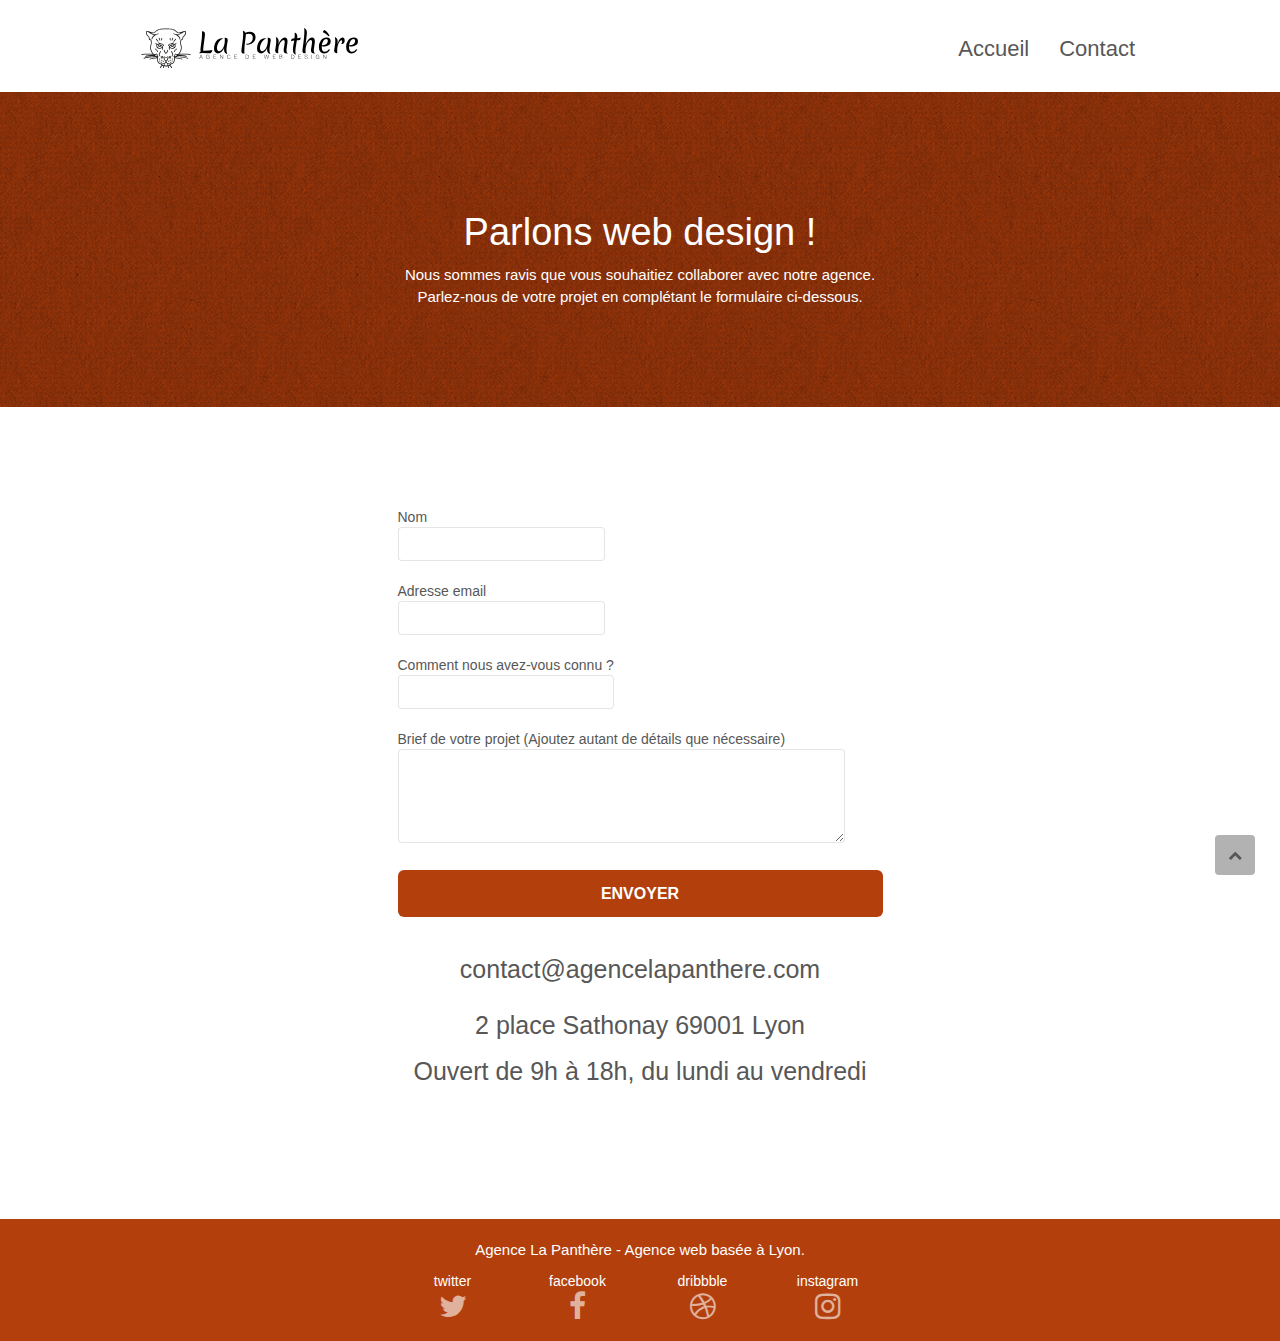
==== commit d6d65b71: "final" ====
--- a/Contact.html
+++ b/Contact.html
@@ -18,11 +18,11 @@
 	<link rel="stylesheet" type="text/css" href="./css/font-awesome.css">
 	<link rel="stylesheet" type="text/css" href="./css/et-line.css" />
 
-	<script src="https://code.jquery.com/jquery-2.1.0.min.js" integrity="sha256-8oQ1OnzE2X9v4gpRVRMb1DWHoPHJilbur1LP9ykQ9H0=" crossorigin="anonymous"></script>
-	<script src="./js/bootstrap.min.js"></script>
-	<script src="./js/jqBootstrapValidation.js"></script>
-	<script src="./js/formHandler.js"></script>
-	<script src="./js/blocs.js"></script>
+	<script src="./js/jquery-2.1.0.min.js"></script>
+	<script src="./js/bootstrap.min.js" async></script>
+	<script src="./js/blocs.min.js" async></script>
+	<script src="./js/jqBootstrapValidation.min.js" async></script>
+	<script src="./js/formHandler.min.js" async></script>
 	<script src="./js/jquery.touchSwipe.js" defer></script>
 
 
@@ -41,7 +41,7 @@
     
 	<!-- bloc-0 -->
 	<!-- ajout header nav  -->
-	<header class="bloc bgc-white l-bloc " id="bloc-0">
+	<header tabindex="0" class="bloc bgc-white l-bloc " id="bloc-0">
 		<div class="container bloc-sm">
 			<nav class="navbar row">
 				<div class="navbar-header">
@@ -74,7 +74,7 @@
 
 	<!-- bloc-6 -->
 	<main>
-		<section class="bloc bg-dots-bg bg-repeat bgc-atomic-tangerine d-bloc bloc-bg-texture texture-paper" id="bloc-6">
+		<section tabindex="1" class="bloc bg-dots-bg bg-repeat bgc-atomic-tangerine d-bloc bloc-bg-texture texture-paper" id="bloc-6">
 			<div class="container bloc-lg">
 				<div class="row">
 					<div class="col-sm-12">
@@ -93,7 +93,7 @@
 
 		<!-- bloc-7 -->
 		<!-- modif type input -->
-		<div class="bloc bgc-white l-bloc" id="bloc-7">
+		<div tabindex="2" class="bloc bgc-white l-bloc" id="bloc-7">
 			<div class="container bloc-lg">
 				<div class="row centerForm">
 					<div class="col-sm-6 ">
@@ -145,7 +145,7 @@
 
 
 		<!-- Footer - bloc-8 -->
-		<footer class="bloc bgc-atomic-tangerine d-bloc" id="bloc-8">
+		<footer tabindex="3" class="bloc bgc-atomic-tangerine d-bloc" id="bloc-8">
 			<div class="container bloc-sm">
 				<div class="row">
 					<div class="col-sm-12">
@@ -155,7 +155,7 @@
 						<div class="row row-no-gutters social">
 							<div class="col-sm-3">
 								<div class="text-center">
-									<a class="social" href="https://www.twitter.com">
+									<a class="social white" href="https://www.twitter.com">
 										twitter
 										<span class="fa fa-twitter icon-md"></span>
 									</a>
@@ -163,7 +163,7 @@
 							</div>
 							<div class="col-sm-3">
 								<div class="text-center">									
-									<a class="social" href="https://www.facebook.com">
+									<a class="social white" href="https://www.facebook.com">
 										facebook
 										<span class="fa fa-facebook icon-md"></span>
 									</a>
@@ -171,7 +171,7 @@
 							</div>
 							<div class="col-sm-3">
 								<div class="text-center">								
-									<a class="social" href="https://www.dribbble.com">
+									<a class="social white" href="https://www.dribbble.com">
 										dribbble
 										<span class="fa fa-dribbble icon-md"></span>
 									</a>
@@ -179,7 +179,7 @@
 							</div>
 							<div class="col-sm-3">
 								<div class="text-center">									
-									<a class="social" href="https://www.instagram.com">
+									<a class="social white" href="https://www.instagram.com">
 										instagram
 										<span class="fa fa-instagram icon-md"></span>
 									</a>
--- a/style.css
+++ b/style.css
@@ -581,7 +581,6 @@
     position: fixed;
     bottom: 20px;
     right: 20px;
-    opacity: 0;
     z-index: 500;
     transition: all .3s ease-in-out;
 }
@@ -704,6 +703,10 @@
     background: none;
 }
 
+.white
+{
+    color: white !important;
+}
 
 h1,
 h2,
